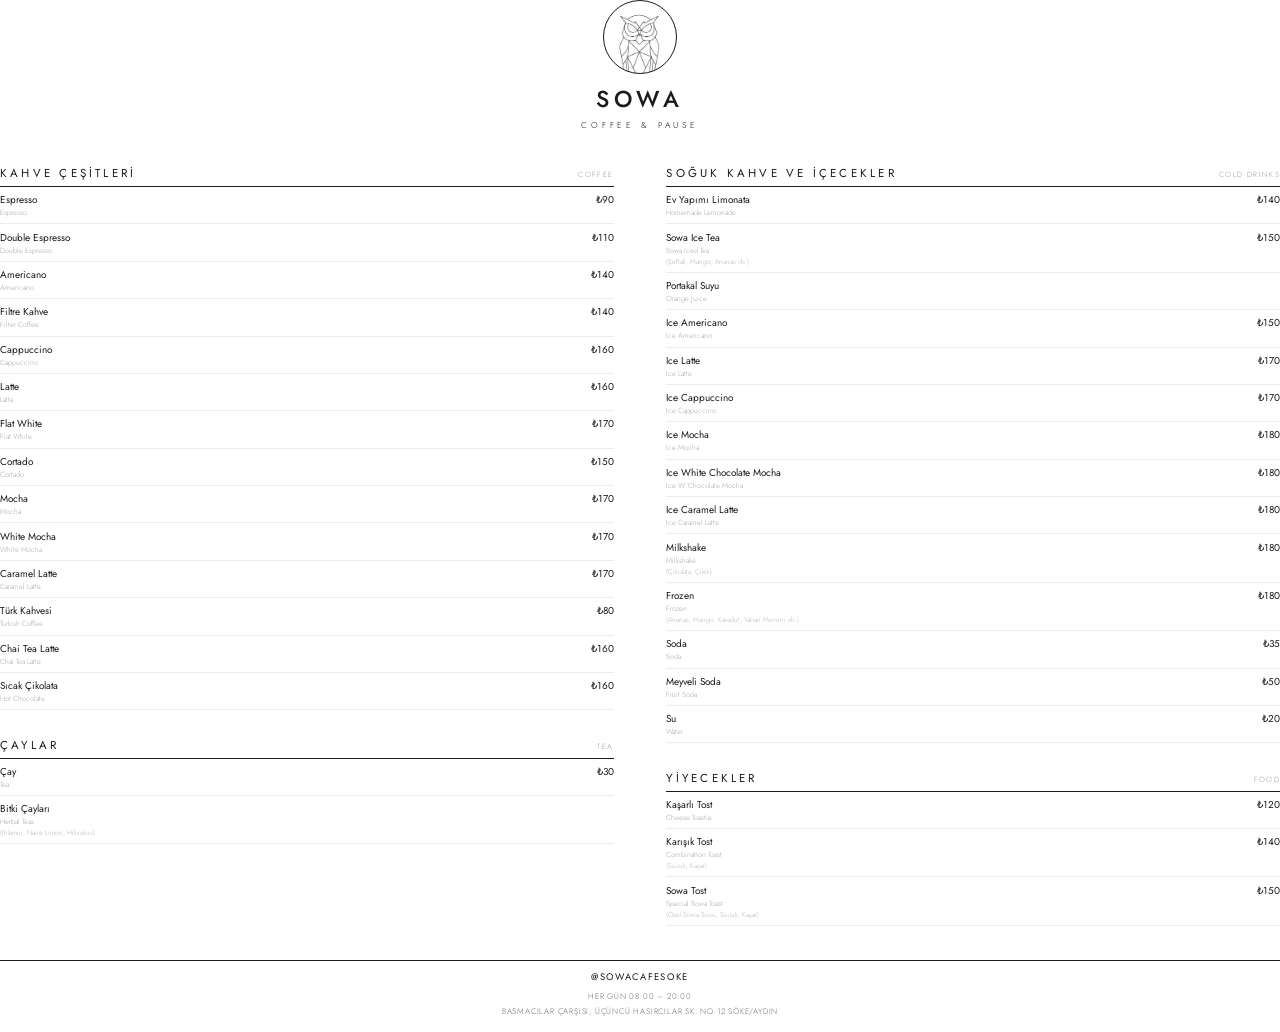
==== sowa-qr-menu/print/menu-a4-2sutun.html @ b1b1ea7d "Baskı menüsü: üç formatta PDF (A4 2 sütun, A5 çift taraflı, A4 tek sütun) Broşür basılacağı için men" ====
<!doctype html>
<html lang="tr"><head><meta charset="utf-8"><title>SOWA · Menü (A4)</title>
<link rel="preconnect" href="https://fonts.googleapis.com">
<link rel="preconnect" href="https://fonts.gstatic.com" crossorigin>
<link href="https://fonts.googleapis.com/css2?family=Jost:wght@300;400;500&display=swap" rel="stylesheet">
<style>
  *{box-sizing:border-box;margin:0;padding:0}
  html,body{background:#fff}
  body{font-family:"Jost","Helvetica Neue",Arial,sans-serif;color:#1a1a1a;
       -webkit-print-color-adjust:exact;print-color-adjust:exact}
  .page{page-break-after:always;display:flex;flex-direction:column}
  .page:last-child{page-break-after:auto}
  .head{display:flex;flex-direction:column;align-items:center;text-align:center}
  .logo{border-radius:50%;border:1.2px solid #1a1a1a;background-image:url("[data-uri]");
        background-repeat:no-repeat;background-color:#fff;background-blend-mode:multiply}
  .brand{font-weight:500;letter-spacing:.22em}
  .tag{font-weight:300;letter-spacing:.44em;text-transform:uppercase}
  .cat{break-inside:avoid-column}
  .cat-head{display:flex;align-items:baseline;justify-content:space-between;
            border-bottom:1px solid #1a1a1a;padding-bottom:5px}
  .cat-tr{font-weight:400;letter-spacing:.28em;text-transform:uppercase}
  .cat-en{font-weight:300;letter-spacing:.18em;color:#9a9a9a;text-transform:uppercase;
          white-space:nowrap;padding-left:10px}
  .item{display:flex;align-items:baseline;gap:8px;border-bottom:.6px solid #ececec;
        break-inside:avoid}
  .item .names{display:flex;flex-direction:column;gap:0}
  .item .tr{font-weight:400}
  .item .en{font-weight:300;color:#a8a8a8}
  .item .var{font-weight:300;color:#b8b8b8}
  .item .sp{flex:1}
  .item .price{font-weight:400;white-space:nowrap}
  .foot{margin-top:auto;padding-top:12px;border-top:1px solid #1a1a1a;text-align:center}
  .ig{font-weight:400;letter-spacing:.14em;text-transform:uppercase}
  .info{font-weight:300;color:#6e6e6e;letter-spacing:.1em;text-transform:uppercase}

  @page{size:A4;margin:12mm}
  .page{min-height:273mm}
  .logo{width:74px;height:74px;background-size:439px auto;background-position:-107px -108px}
  .brand{font-size:23px;margin-top:8px}
  .tag{font-size:8.5px;margin-top:3px}
  .cols{display:flex;gap:14mm;margin-top:9mm}
  .col{flex:1;min-width:0}
  .cat{margin-top:7mm}
  .col > .cat:first-child{margin-top:0}
  .cat-tr{font-size:11.5px}
  .cat-en{font-size:7.5px}
  .item{padding:5.2px 0}
  .item .tr{font-size:10px}
  .item .en{font-size:7.4px}
  .item .var{font-size:7px;margin-top:1px}
  .item .price{font-size:10px}
  .foot{margin-top:9mm;padding-top:9px}
  .ig{font-size:9.5px}
  .info{font-size:8px;line-height:1.9;margin-top:5px}
</style></head><body><div class="page"><div class="head"><div class="logo"></div><div class="brand">SOWA</div><div class="tag">Coffee &amp; Pause</div></div><div class="cols"><div class="col"><section class="cat"><div class="cat-head"><span class="cat-tr">KAHVE ÇEŞİTLERİ</span><span class="cat-en">Coffee</span></div><div class="item"><div class="names"><span class="tr">Espresso</span><span class="en">Espresso</span></div><span class="sp"></span><span class="price">₺90</span></div><div class="item"><div class="names"><span class="tr">Double Espresso</span><span class="en">Double Espresso</span></div><span class="sp"></span><span class="price">₺110</span></div><div class="item"><div class="names"><span class="tr">Americano</span><span class="en">Americano</span></div><span class="sp"></span><span class="price">₺140</span></div><div class="item"><div class="names"><span class="tr">Filtre Kahve</span><span class="en">Filter Coffee</span></div><span class="sp"></span><span class="price">₺140</span></div><div class="item"><div class="names"><span class="tr">Cappuccino</span><span class="en">Cappuccino</span></div><span class="sp"></span><span class="price">₺160</span></div><div class="item"><div class="names"><span class="tr">Latte</span><span class="en">Latte</span></div><span class="sp"></span><span class="price">₺160</span></div><div class="item"><div class="names"><span class="tr">Flat White</span><span class="en">Flat White</span></div><span class="sp"></span><span class="price">₺170</span></div><div class="item"><div class="names"><span class="tr">Cortado</span><span class="en">Cortado</span></div><span class="sp"></span><span class="price">₺150</span></div><div class="item"><div class="names"><span class="tr">Mocha</span><span class="en">Mocha</span></div><span class="sp"></span><span class="price">₺170</span></div><div class="item"><div class="names"><span class="tr">White Mocha</span><span class="en">White Mocha</span></div><span class="sp"></span><span class="price">₺170</span></div><div class="item"><div class="names"><span class="tr">Caramel Latte</span><span class="en">Caramel Latte</span></div><span class="sp"></span><span class="price">₺170</span></div><div class="item"><div class="names"><span class="tr">Türk Kahvesi</span><span class="en">Turkish Coffee</span></div><span class="sp"></span><span class="price">₺80</span></div><div class="item"><div class="names"><span class="tr">Chai Tea Latte</span><span class="en">Chai Tea Latte</span></div><span class="sp"></span><span class="price">₺160</span></div><div class="item"><div class="names"><span class="tr">Sıcak Çikolata</span><span class="en">Hot Chocolate</span></div><span class="sp"></span><span class="price">₺160</span></div></section><section class="cat"><div class="cat-head"><span class="cat-tr">ÇAYLAR</span><span class="cat-en">Tea</span></div><div class="item"><div class="names"><span class="tr">Çay</span><span class="en">Tea</span></div><span class="sp"></span><span class="price">₺30</span></div><div class="item"><div class="names"><span class="tr">Bitki Çayları</span><span class="en">Herbal Teas</span><span class="var">(Ihlamur, Nane Limon, Hibiskus)</span></div><span class="sp"></span><span class="price"></span></div></section></div><div class="col"><section class="cat"><div class="cat-head"><span class="cat-tr">SOĞUK KAHVE VE İÇECEKLER</span><span class="cat-en">Cold Drinks</span></div><div class="item"><div class="names"><span class="tr">Ev Yapımı Limonata</span><span class="en">Homemade Lemonade</span></div><span class="sp"></span><span class="price">₺140</span></div><div class="item"><div class="names"><span class="tr">Sowa Ice Tea</span><span class="en">Sowa Iced Tea</span><span class="var">(Şeftali, Mango, Ananas vb.)</span></div><span class="sp"></span><span class="price">₺150</span></div><div class="item"><div class="names"><span class="tr">Portakal Suyu</span><span class="en">Orange Juice</span></div><span class="sp"></span><span class="price"></span></div><div class="item"><div class="names"><span class="tr">Ice Americano</span><span class="en">Ice Americano</span></div><span class="sp"></span><span class="price">₺150</span></div><div class="item"><div class="names"><span class="tr">Ice Latte</span><span class="en">Ice Latte</span></div><span class="sp"></span><span class="price">₺170</span></div><div class="item"><div class="names"><span class="tr">Ice Cappuccino</span><span class="en">Ice Cappuccino</span></div><span class="sp"></span><span class="price">₺170</span></div><div class="item"><div class="names"><span class="tr">Ice Mocha</span><span class="en">Ice Mocha</span></div><span class="sp"></span><span class="price">₺180</span></div><div class="item"><div class="names"><span class="tr">Ice White Chocolate Mocha</span><span class="en">Ice W. Chocolate Mocha</span></div><span class="sp"></span><span class="price">₺180</span></div><div class="item"><div class="names"><span class="tr">Ice Caramel Latte</span><span class="en">Ice Caramel Latte</span></div><span class="sp"></span><span class="price">₺180</span></div><div class="item"><div class="names"><span class="tr">Milkshake</span><span class="en">Milkshake</span><span class="var">(Çikolata, Çilek)</span></div><span class="sp"></span><span class="price">₺180</span></div><div class="item"><div class="names"><span class="tr">Frozen</span><span class="en">Frozen</span><span class="var">(Ananas, Mango, Karadut, Yaban Mersini vb.)</span></div><span class="sp"></span><span class="price">₺180</span></div><div class="item"><div class="names"><span class="tr">Soda</span><span class="en">Soda</span></div><span class="sp"></span><span class="price">₺35</span></div><div class="item"><div class="names"><span class="tr">Meyveli Soda</span><span class="en">Fruit Soda</span></div><span class="sp"></span><span class="price">₺50</span></div><div class="item"><div class="names"><span class="tr">Su</span><span class="en">Water</span></div><span class="sp"></span><span class="price">₺20</span></div></section><section class="cat"><div class="cat-head"><span class="cat-tr">YİYECEKLER</span><span class="cat-en">Food</span></div><div class="item"><div class="names"><span class="tr">Kaşarlı Tost</span><span class="en">Cheese Toastie</span></div><span class="sp"></span><span class="price">₺120</span></div><div class="item"><div class="names"><span class="tr">Karışık Tost</span><span class="en">Combination Toast</span><span class="var">(Sucuk, Kaşar)</span></div><span class="sp"></span><span class="price">₺140</span></div><div class="item"><div class="names"><span class="tr">Sowa Tost</span><span class="en">Special Sowa Toast</span><span class="var">(Özel Sowa Sosu, Sucuk, Kaşar)</span></div><span class="sp"></span><span class="price">₺150</span></div></section></div></div><footer class="foot"><div class="ig">@sowacafesoke</div><div class="info">Her gün 08:00 – 20:00<br>Basmacılar Çarşısı, Üçüncü Hasırcılar Sk. No:12 Söke/Aydın</div></footer></div></body></html>
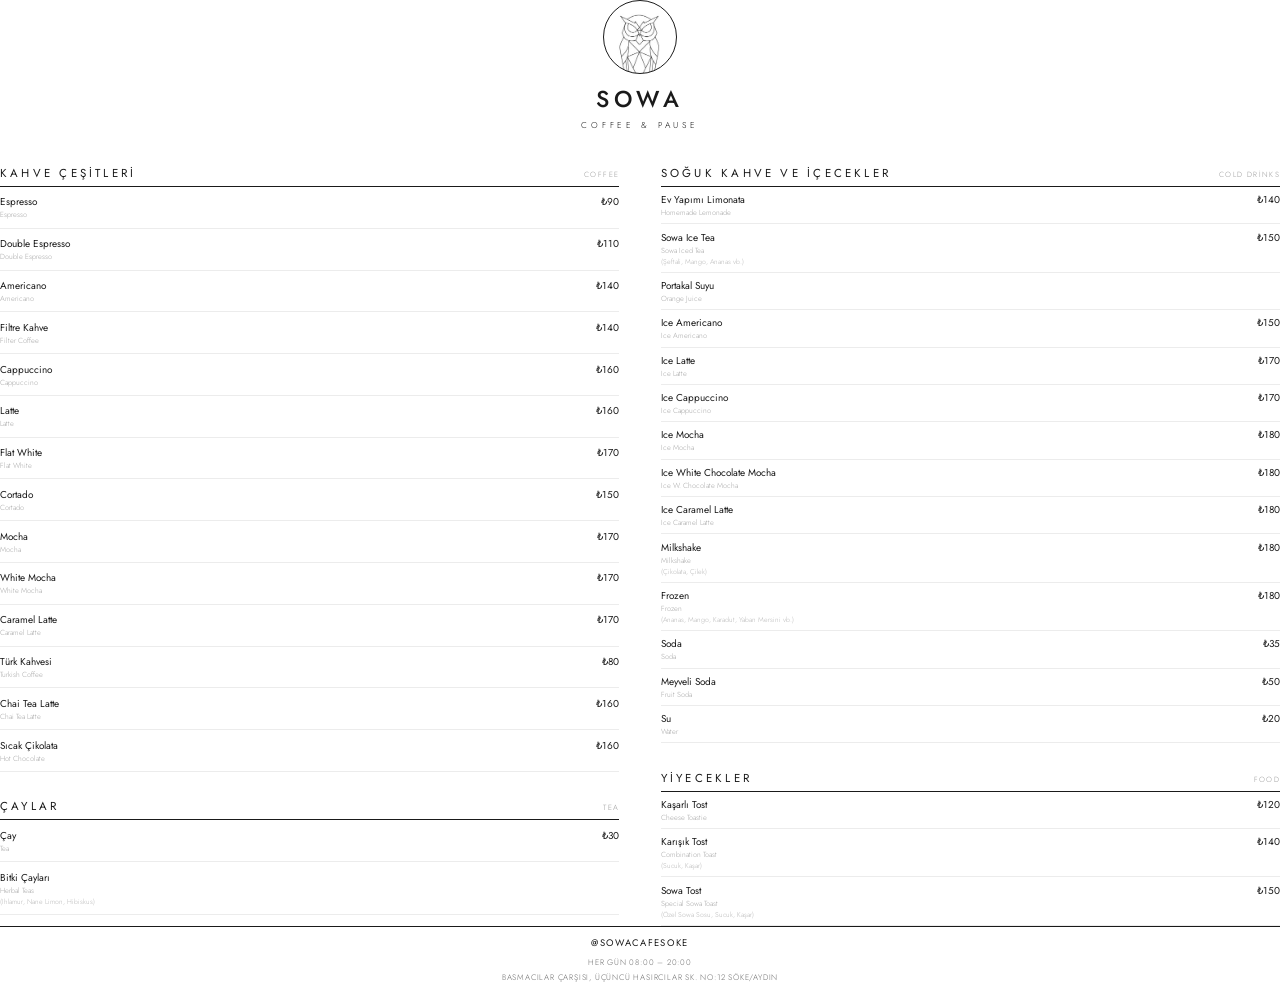
==== commit bd743a15: "Baskı menüsü: sütun dengesi ve sayfa marjları düzeltildi - A4 iki sütun: sol sütun sağdakinden kısa " ====
--- a/sowa-qr-menu/print/menu-a4-2sutun.html
+++ b/sowa-qr-menu/print/menu-a4-2sutun.html
@@ -33,23 +33,24 @@
   .ig{font-weight:400;letter-spacing:.14em;text-transform:uppercase}
   .info{font-weight:300;color:#6e6e6e;letter-spacing:.1em;text-transform:uppercase}
 
-  @page{size:A4;margin:12mm}
-  .page{min-height:273mm}
+  @page{size:A4;margin:15mm}
+  .page{min-height:255mm}
   .logo{width:74px;height:74px;background-size:439px auto;background-position:-107px -108px}
   .brand{font-size:23px;margin-top:8px}
   .tag{font-size:8.5px;margin-top:3px}
-  .cols{display:flex;gap:14mm;margin-top:9mm}
+  .cols{display:flex;gap:11mm;margin-top:9mm}
   .col{flex:1;min-width:0}
   .cat{margin-top:7mm}
   .col > .cat:first-child{margin-top:0}
   .cat-tr{font-size:11.5px}
   .cat-en{font-size:7.5px}
   .item{padding:5.2px 0}
+  .col-sol .item{padding:7.4px 0}
   .item .tr{font-size:10px}
   .item .en{font-size:7.4px}
   .item .var{font-size:7px;margin-top:1px}
   .item .price{font-size:10px}
-  .foot{margin-top:9mm;padding-top:9px}
+  .foot{margin-top:auto;padding-top:9px}
   .ig{font-size:9.5px}
   .info{font-size:8px;line-height:1.9;margin-top:5px}
-</style></head><body><div class="page"><div class="head"><div class="logo"></div><div class="brand">SOWA</div><div class="tag">Coffee &amp; Pause</div></div><div class="cols"><div class="col"><section class="cat"><div class="cat-head"><span class="cat-tr">KAHVE ÇEŞİTLERİ</span><span class="cat-en">Coffee</span></div><div class="item"><div class="names"><span class="tr">Espresso</span><span class="en">Espresso</span></div><span class="sp"></span><span class="price">₺90</span></div><div class="item"><div class="names"><span class="tr">Double Espresso</span><span class="en">Double Espresso</span></div><span class="sp"></span><span class="price">₺110</span></div><div class="item"><div class="names"><span class="tr">Americano</span><span class="en">Americano</span></div><span class="sp"></span><span class="price">₺140</span></div><div class="item"><div class="names"><span class="tr">Filtre Kahve</span><span class="en">Filter Coffee</span></div><span class="sp"></span><span class="price">₺140</span></div><div class="item"><div class="names"><span class="tr">Cappuccino</span><span class="en">Cappuccino</span></div><span class="sp"></span><span class="price">₺160</span></div><div class="item"><div class="names"><span class="tr">Latte</span><span class="en">Latte</span></div><span class="sp"></span><span class="price">₺160</span></div><div class="item"><div class="names"><span class="tr">Flat White</span><span class="en">Flat White</span></div><span class="sp"></span><span class="price">₺170</span></div><div class="item"><div class="names"><span class="tr">Cortado</span><span class="en">Cortado</span></div><span class="sp"></span><span class="price">₺150</span></div><div class="item"><div class="names"><span class="tr">Mocha</span><span class="en">Mocha</span></div><span class="sp"></span><span class="price">₺170</span></div><div class="item"><div class="names"><span class="tr">White Mocha</span><span class="en">White Mocha</span></div><span class="sp"></span><span class="price">₺170</span></div><div class="item"><div class="names"><span class="tr">Caramel Latte</span><span class="en">Caramel Latte</span></div><span class="sp"></span><span class="price">₺170</span></div><div class="item"><div class="names"><span class="tr">Türk Kahvesi</span><span class="en">Turkish Coffee</span></div><span class="sp"></span><span class="price">₺80</span></div><div class="item"><div class="names"><span class="tr">Chai Tea Latte</span><span class="en">Chai Tea Latte</span></div><span class="sp"></span><span class="price">₺160</span></div><div class="item"><div class="names"><span class="tr">Sıcak Çikolata</span><span class="en">Hot Chocolate</span></div><span class="sp"></span><span class="price">₺160</span></div></section><section class="cat"><div class="cat-head"><span class="cat-tr">ÇAYLAR</span><span class="cat-en">Tea</span></div><div class="item"><div class="names"><span class="tr">Çay</span><span class="en">Tea</span></div><span class="sp"></span><span class="price">₺30</span></div><div class="item"><div class="names"><span class="tr">Bitki Çayları</span><span class="en">Herbal Teas</span><span class="var">(Ihlamur, Nane Limon, Hibiskus)</span></div><span class="sp"></span><span class="price"></span></div></section></div><div class="col"><section class="cat"><div class="cat-head"><span class="cat-tr">SOĞUK KAHVE VE İÇECEKLER</span><span class="cat-en">Cold Drinks</span></div><div class="item"><div class="names"><span class="tr">Ev Yapımı Limonata</span><span class="en">Homemade Lemonade</span></div><span class="sp"></span><span class="price">₺140</span></div><div class="item"><div class="names"><span class="tr">Sowa Ice Tea</span><span class="en">Sowa Iced Tea</span><span class="var">(Şeftali, Mango, Ananas vb.)</span></div><span class="sp"></span><span class="price">₺150</span></div><div class="item"><div class="names"><span class="tr">Portakal Suyu</span><span class="en">Orange Juice</span></div><span class="sp"></span><span class="price"></span></div><div class="item"><div class="names"><span class="tr">Ice Americano</span><span class="en">Ice Americano</span></div><span class="sp"></span><span class="price">₺150</span></div><div class="item"><div class="names"><span class="tr">Ice Latte</span><span class="en">Ice Latte</span></div><span class="sp"></span><span class="price">₺170</span></div><div class="item"><div class="names"><span class="tr">Ice Cappuccino</span><span class="en">Ice Cappuccino</span></div><span class="sp"></span><span class="price">₺170</span></div><div class="item"><div class="names"><span class="tr">Ice Mocha</span><span class="en">Ice Mocha</span></div><span class="sp"></span><span class="price">₺180</span></div><div class="item"><div class="names"><span class="tr">Ice White Chocolate Mocha</span><span class="en">Ice W. Chocolate Mocha</span></div><span class="sp"></span><span class="price">₺180</span></div><div class="item"><div class="names"><span class="tr">Ice Caramel Latte</span><span class="en">Ice Caramel Latte</span></div><span class="sp"></span><span class="price">₺180</span></div><div class="item"><div class="names"><span class="tr">Milkshake</span><span class="en">Milkshake</span><span class="var">(Çikolata, Çilek)</span></div><span class="sp"></span><span class="price">₺180</span></div><div class="item"><div class="names"><span class="tr">Frozen</span><span class="en">Frozen</span><span class="var">(Ananas, Mango, Karadut, Yaban Mersini vb.)</span></div><span class="sp"></span><span class="price">₺180</span></div><div class="item"><div class="names"><span class="tr">Soda</span><span class="en">Soda</span></div><span class="sp"></span><span class="price">₺35</span></div><div class="item"><div class="names"><span class="tr">Meyveli Soda</span><span class="en">Fruit Soda</span></div><span class="sp"></span><span class="price">₺50</span></div><div class="item"><div class="names"><span class="tr">Su</span><span class="en">Water</span></div><span class="sp"></span><span class="price">₺20</span></div></section><section class="cat"><div class="cat-head"><span class="cat-tr">YİYECEKLER</span><span class="cat-en">Food</span></div><div class="item"><div class="names"><span class="tr">Kaşarlı Tost</span><span class="en">Cheese Toastie</span></div><span class="sp"></span><span class="price">₺120</span></div><div class="item"><div class="names"><span class="tr">Karışık Tost</span><span class="en">Combination Toast</span><span class="var">(Sucuk, Kaşar)</span></div><span class="sp"></span><span class="price">₺140</span></div><div class="item"><div class="names"><span class="tr">Sowa Tost</span><span class="en">Special Sowa Toast</span><span class="var">(Özel Sowa Sosu, Sucuk, Kaşar)</span></div><span class="sp"></span><span class="price">₺150</span></div></section></div></div><footer class="foot"><div class="ig">@sowacafesoke</div><div class="info">Her gün 08:00 – 20:00<br>Basmacılar Çarşısı, Üçüncü Hasırcılar Sk. No:12 Söke/Aydın</div></footer></div></body></html>+</style></head><body><div class="page"><div class="head"><div class="logo"></div><div class="brand">SOWA</div><div class="tag">Coffee &amp; Pause</div></div><div class="cols"><div class="col col-sol"><section class="cat"><div class="cat-head"><span class="cat-tr">KAHVE ÇEŞİTLERİ</span><span class="cat-en">Coffee</span></div><div class="item"><div class="names"><span class="tr">Espresso</span><span class="en">Espresso</span></div><span class="sp"></span><span class="price">₺90</span></div><div class="item"><div class="names"><span class="tr">Double Espresso</span><span class="en">Double Espresso</span></div><span class="sp"></span><span class="price">₺110</span></div><div class="item"><div class="names"><span class="tr">Americano</span><span class="en">Americano</span></div><span class="sp"></span><span class="price">₺140</span></div><div class="item"><div class="names"><span class="tr">Filtre Kahve</span><span class="en">Filter Coffee</span></div><span class="sp"></span><span class="price">₺140</span></div><div class="item"><div class="names"><span class="tr">Cappuccino</span><span class="en">Cappuccino</span></div><span class="sp"></span><span class="price">₺160</span></div><div class="item"><div class="names"><span class="tr">Latte</span><span class="en">Latte</span></div><span class="sp"></span><span class="price">₺160</span></div><div class="item"><div class="names"><span class="tr">Flat White</span><span class="en">Flat White</span></div><span class="sp"></span><span class="price">₺170</span></div><div class="item"><div class="names"><span class="tr">Cortado</span><span class="en">Cortado</span></div><span class="sp"></span><span class="price">₺150</span></div><div class="item"><div class="names"><span class="tr">Mocha</span><span class="en">Mocha</span></div><span class="sp"></span><span class="price">₺170</span></div><div class="item"><div class="names"><span class="tr">White Mocha</span><span class="en">White Mocha</span></div><span class="sp"></span><span class="price">₺170</span></div><div class="item"><div class="names"><span class="tr">Caramel Latte</span><span class="en">Caramel Latte</span></div><span class="sp"></span><span class="price">₺170</span></div><div class="item"><div class="names"><span class="tr">Türk Kahvesi</span><span class="en">Turkish Coffee</span></div><span class="sp"></span><span class="price">₺80</span></div><div class="item"><div class="names"><span class="tr">Chai Tea Latte</span><span class="en">Chai Tea Latte</span></div><span class="sp"></span><span class="price">₺160</span></div><div class="item"><div class="names"><span class="tr">Sıcak Çikolata</span><span class="en">Hot Chocolate</span></div><span class="sp"></span><span class="price">₺160</span></div></section><section class="cat"><div class="cat-head"><span class="cat-tr">ÇAYLAR</span><span class="cat-en">Tea</span></div><div class="item"><div class="names"><span class="tr">Çay</span><span class="en">Tea</span></div><span class="sp"></span><span class="price">₺30</span></div><div class="item"><div class="names"><span class="tr">Bitki Çayları</span><span class="en">Herbal Teas</span><span class="var">(Ihlamur, Nane Limon, Hibiskus)</span></div><span class="sp"></span><span class="price"></span></div></section></div><div class="col"><section class="cat"><div class="cat-head"><span class="cat-tr">SOĞUK KAHVE VE İÇECEKLER</span><span class="cat-en">Cold Drinks</span></div><div class="item"><div class="names"><span class="tr">Ev Yapımı Limonata</span><span class="en">Homemade Lemonade</span></div><span class="sp"></span><span class="price">₺140</span></div><div class="item"><div class="names"><span class="tr">Sowa Ice Tea</span><span class="en">Sowa Iced Tea</span><span class="var">(Şeftali, Mango, Ananas vb.)</span></div><span class="sp"></span><span class="price">₺150</span></div><div class="item"><div class="names"><span class="tr">Portakal Suyu</span><span class="en">Orange Juice</span></div><span class="sp"></span><span class="price"></span></div><div class="item"><div class="names"><span class="tr">Ice Americano</span><span class="en">Ice Americano</span></div><span class="sp"></span><span class="price">₺150</span></div><div class="item"><div class="names"><span class="tr">Ice Latte</span><span class="en">Ice Latte</span></div><span class="sp"></span><span class="price">₺170</span></div><div class="item"><div class="names"><span class="tr">Ice Cappuccino</span><span class="en">Ice Cappuccino</span></div><span class="sp"></span><span class="price">₺170</span></div><div class="item"><div class="names"><span class="tr">Ice Mocha</span><span class="en">Ice Mocha</span></div><span class="sp"></span><span class="price">₺180</span></div><div class="item"><div class="names"><span class="tr">Ice White Chocolate Mocha</span><span class="en">Ice W. Chocolate Mocha</span></div><span class="sp"></span><span class="price">₺180</span></div><div class="item"><div class="names"><span class="tr">Ice Caramel Latte</span><span class="en">Ice Caramel Latte</span></div><span class="sp"></span><span class="price">₺180</span></div><div class="item"><div class="names"><span class="tr">Milkshake</span><span class="en">Milkshake</span><span class="var">(Çikolata, Çilek)</span></div><span class="sp"></span><span class="price">₺180</span></div><div class="item"><div class="names"><span class="tr">Frozen</span><span class="en">Frozen</span><span class="var">(Ananas, Mango, Karadut, Yaban Mersini vb.)</span></div><span class="sp"></span><span class="price">₺180</span></div><div class="item"><div class="names"><span class="tr">Soda</span><span class="en">Soda</span></div><span class="sp"></span><span class="price">₺35</span></div><div class="item"><div class="names"><span class="tr">Meyveli Soda</span><span class="en">Fruit Soda</span></div><span class="sp"></span><span class="price">₺50</span></div><div class="item"><div class="names"><span class="tr">Su</span><span class="en">Water</span></div><span class="sp"></span><span class="price">₺20</span></div></section><section class="cat"><div class="cat-head"><span class="cat-tr">YİYECEKLER</span><span class="cat-en">Food</span></div><div class="item"><div class="names"><span class="tr">Kaşarlı Tost</span><span class="en">Cheese Toastie</span></div><span class="sp"></span><span class="price">₺120</span></div><div class="item"><div class="names"><span class="tr">Karışık Tost</span><span class="en">Combination Toast</span><span class="var">(Sucuk, Kaşar)</span></div><span class="sp"></span><span class="price">₺140</span></div><div class="item"><div class="names"><span class="tr">Sowa Tost</span><span class="en">Special Sowa Toast</span><span class="var">(Özel Sowa Sosu, Sucuk, Kaşar)</span></div><span class="sp"></span><span class="price">₺150</span></div></section></div></div><footer class="foot"><div class="ig">@sowacafesoke</div><div class="info">Her gün 08:00 – 20:00<br>Basmacılar Çarşısı, Üçüncü Hasırcılar Sk. No:12 Söke/Aydın</div></footer></div></body></html>
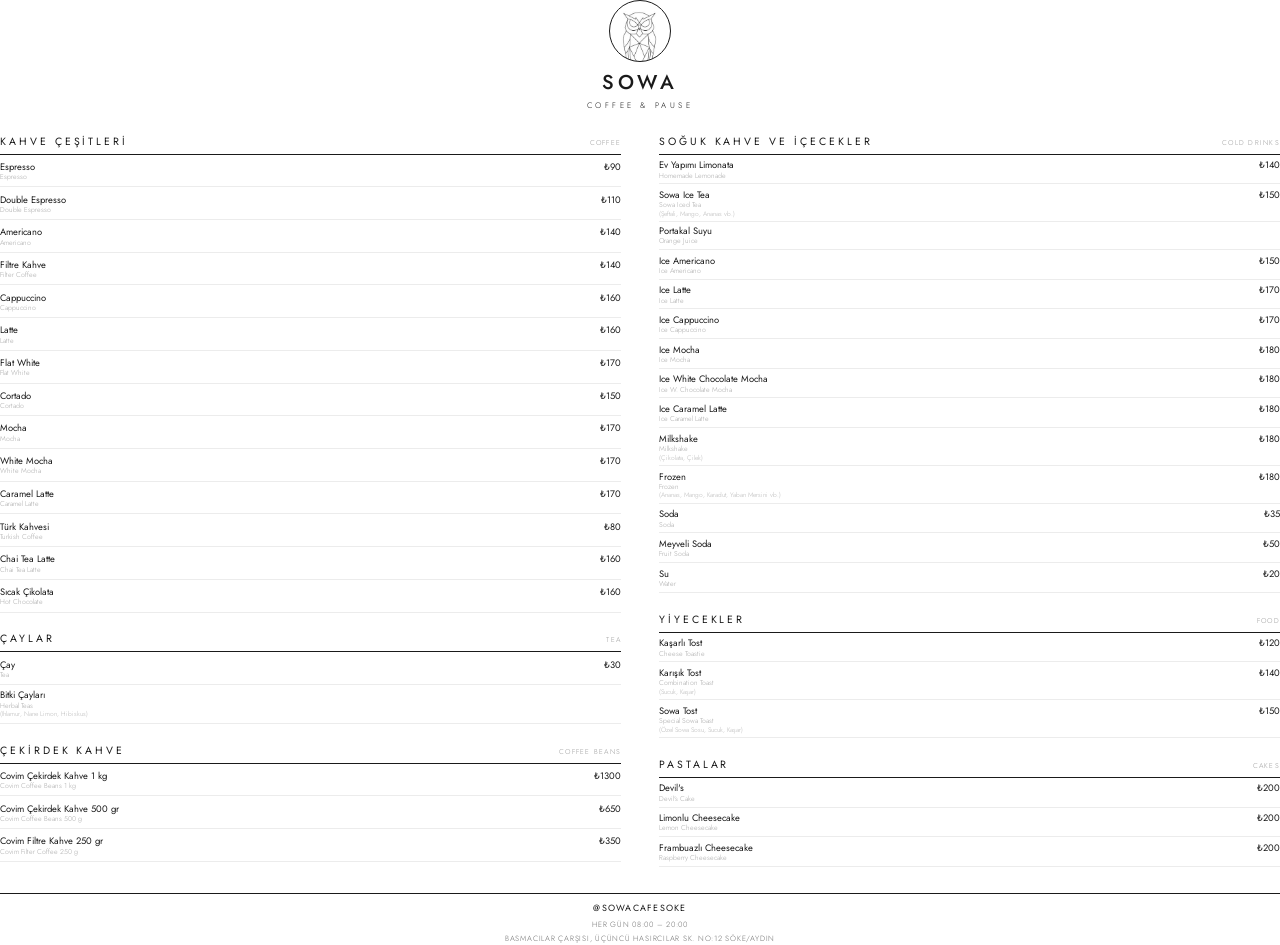
==== commit 241243fb: "Menüye Pastalar ve Çekirdek Kahve eklendi; İngilizce başlık büyük harf hatası düzeltildi Eksik kalan" ====
--- a/sowa-qr-menu/print/menu-a4-2sutun.html
+++ b/sowa-qr-menu/print/menu-a4-2sutun.html
@@ -34,23 +34,23 @@
   .info{font-weight:300;color:#6e6e6e;letter-spacing:.1em;text-transform:uppercase}
 
   @page{size:A4;margin:15mm}
-  .page{min-height:255mm}
-  .logo{width:74px;height:74px;background-size:439px auto;background-position:-107px -108px}
-  .brand{font-size:23px;margin-top:8px}
-  .tag{font-size:8.5px;margin-top:3px}
-  .cols{display:flex;gap:11mm;margin-top:9mm}
+  .page{min-height:250mm}
+  .logo{width:62px;height:62px;background-size:368px auto;background-position:-90px -91px}
+  .brand{font-size:20px;margin-top:6px}
+  .tag{font-size:8px;margin-top:2px}
+  .cols{display:flex;gap:10mm;margin-top:6mm}
   .col{flex:1;min-width:0}
-  .cat{margin-top:7mm}
+  .cat{margin-top:5mm}
   .col > .cat:first-child{margin-top:0}
-  .cat-tr{font-size:11.5px}
-  .cat-en{font-size:7.5px}
-  .item{padding:5.2px 0}
-  .col-sol .item{padding:7.4px 0}
-  .item .tr{font-size:10px}
-  .item .en{font-size:7.4px}
-  .item .var{font-size:7px;margin-top:1px}
-  .item .price{font-size:10px}
-  .foot{margin-top:auto;padding-top:9px}
-  .ig{font-size:9.5px}
-  .info{font-size:8px;line-height:1.9;margin-top:5px}
-</style></head><body><div class="page"><div class="head"><div class="logo"></div><div class="brand">SOWA</div><div class="tag">Coffee &amp; Pause</div></div><div class="cols"><div class="col col-sol"><section class="cat"><div class="cat-head"><span class="cat-tr">KAHVE ÇEŞİTLERİ</span><span class="cat-en">Coffee</span></div><div class="item"><div class="names"><span class="tr">Espresso</span><span class="en">Espresso</span></div><span class="sp"></span><span class="price">₺90</span></div><div class="item"><div class="names"><span class="tr">Double Espresso</span><span class="en">Double Espresso</span></div><span class="sp"></span><span class="price">₺110</span></div><div class="item"><div class="names"><span class="tr">Americano</span><span class="en">Americano</span></div><span class="sp"></span><span class="price">₺140</span></div><div class="item"><div class="names"><span class="tr">Filtre Kahve</span><span class="en">Filter Coffee</span></div><span class="sp"></span><span class="price">₺140</span></div><div class="item"><div class="names"><span class="tr">Cappuccino</span><span class="en">Cappuccino</span></div><span class="sp"></span><span class="price">₺160</span></div><div class="item"><div class="names"><span class="tr">Latte</span><span class="en">Latte</span></div><span class="sp"></span><span class="price">₺160</span></div><div class="item"><div class="names"><span class="tr">Flat White</span><span class="en">Flat White</span></div><span class="sp"></span><span class="price">₺170</span></div><div class="item"><div class="names"><span class="tr">Cortado</span><span class="en">Cortado</span></div><span class="sp"></span><span class="price">₺150</span></div><div class="item"><div class="names"><span class="tr">Mocha</span><span class="en">Mocha</span></div><span class="sp"></span><span class="price">₺170</span></div><div class="item"><div class="names"><span class="tr">White Mocha</span><span class="en">White Mocha</span></div><span class="sp"></span><span class="price">₺170</span></div><div class="item"><div class="names"><span class="tr">Caramel Latte</span><span class="en">Caramel Latte</span></div><span class="sp"></span><span class="price">₺170</span></div><div class="item"><div class="names"><span class="tr">Türk Kahvesi</span><span class="en">Turkish Coffee</span></div><span class="sp"></span><span class="price">₺80</span></div><div class="item"><div class="names"><span class="tr">Chai Tea Latte</span><span class="en">Chai Tea Latte</span></div><span class="sp"></span><span class="price">₺160</span></div><div class="item"><div class="names"><span class="tr">Sıcak Çikolata</span><span class="en">Hot Chocolate</span></div><span class="sp"></span><span class="price">₺160</span></div></section><section class="cat"><div class="cat-head"><span class="cat-tr">ÇAYLAR</span><span class="cat-en">Tea</span></div><div class="item"><div class="names"><span class="tr">Çay</span><span class="en">Tea</span></div><span class="sp"></span><span class="price">₺30</span></div><div class="item"><div class="names"><span class="tr">Bitki Çayları</span><span class="en">Herbal Teas</span><span class="var">(Ihlamur, Nane Limon, Hibiskus)</span></div><span class="sp"></span><span class="price"></span></div></section></div><div class="col"><section class="cat"><div class="cat-head"><span class="cat-tr">SOĞUK KAHVE VE İÇECEKLER</span><span class="cat-en">Cold Drinks</span></div><div class="item"><div class="names"><span class="tr">Ev Yapımı Limonata</span><span class="en">Homemade Lemonade</span></div><span class="sp"></span><span class="price">₺140</span></div><div class="item"><div class="names"><span class="tr">Sowa Ice Tea</span><span class="en">Sowa Iced Tea</span><span class="var">(Şeftali, Mango, Ananas vb.)</span></div><span class="sp"></span><span class="price">₺150</span></div><div class="item"><div class="names"><span class="tr">Portakal Suyu</span><span class="en">Orange Juice</span></div><span class="sp"></span><span class="price"></span></div><div class="item"><div class="names"><span class="tr">Ice Americano</span><span class="en">Ice Americano</span></div><span class="sp"></span><span class="price">₺150</span></div><div class="item"><div class="names"><span class="tr">Ice Latte</span><span class="en">Ice Latte</span></div><span class="sp"></span><span class="price">₺170</span></div><div class="item"><div class="names"><span class="tr">Ice Cappuccino</span><span class="en">Ice Cappuccino</span></div><span class="sp"></span><span class="price">₺170</span></div><div class="item"><div class="names"><span class="tr">Ice Mocha</span><span class="en">Ice Mocha</span></div><span class="sp"></span><span class="price">₺180</span></div><div class="item"><div class="names"><span class="tr">Ice White Chocolate Mocha</span><span class="en">Ice W. Chocolate Mocha</span></div><span class="sp"></span><span class="price">₺180</span></div><div class="item"><div class="names"><span class="tr">Ice Caramel Latte</span><span class="en">Ice Caramel Latte</span></div><span class="sp"></span><span class="price">₺180</span></div><div class="item"><div class="names"><span class="tr">Milkshake</span><span class="en">Milkshake</span><span class="var">(Çikolata, Çilek)</span></div><span class="sp"></span><span class="price">₺180</span></div><div class="item"><div class="names"><span class="tr">Frozen</span><span class="en">Frozen</span><span class="var">(Ananas, Mango, Karadut, Yaban Mersini vb.)</span></div><span class="sp"></span><span class="price">₺180</span></div><div class="item"><div class="names"><span class="tr">Soda</span><span class="en">Soda</span></div><span class="sp"></span><span class="price">₺35</span></div><div class="item"><div class="names"><span class="tr">Meyveli Soda</span><span class="en">Fruit Soda</span></div><span class="sp"></span><span class="price">₺50</span></div><div class="item"><div class="names"><span class="tr">Su</span><span class="en">Water</span></div><span class="sp"></span><span class="price">₺20</span></div></section><section class="cat"><div class="cat-head"><span class="cat-tr">YİYECEKLER</span><span class="cat-en">Food</span></div><div class="item"><div class="names"><span class="tr">Kaşarlı Tost</span><span class="en">Cheese Toastie</span></div><span class="sp"></span><span class="price">₺120</span></div><div class="item"><div class="names"><span class="tr">Karışık Tost</span><span class="en">Combination Toast</span><span class="var">(Sucuk, Kaşar)</span></div><span class="sp"></span><span class="price">₺140</span></div><div class="item"><div class="names"><span class="tr">Sowa Tost</span><span class="en">Special Sowa Toast</span><span class="var">(Özel Sowa Sosu, Sucuk, Kaşar)</span></div><span class="sp"></span><span class="price">₺150</span></div></section></div></div><footer class="foot"><div class="ig">@sowacafesoke</div><div class="info">Her gün 08:00 – 20:00<br>Basmacılar Çarşısı, Üçüncü Hasırcılar Sk. No:12 Söke/Aydın</div></footer></div></body></html>+  .cat-tr{font-size:10.5px}
+  .cat-en{font-size:7px}
+  .item{padding:3.7px 0}
+  .col-sol .item{padding:5.2px 0}
+  .item .tr{font-size:9.4px;line-height:1.2}
+  .item .en{font-size:7px;line-height:1.15}
+  .item .var{font-size:6.6px;line-height:1.15;margin-top:.5px}
+  .item .price{font-size:9.4px}
+  .foot{margin-top:auto;padding-top:7px}
+  .ig{font-size:9px}
+  .info{font-size:7.6px;line-height:1.75;margin-top:4px}
+</style></head><body><div class="page"><div class="head"><div class="logo"></div><div class="brand">SOWA</div><div class="tag">Coffee &amp; Pause</div></div><div class="cols"><div class="col col-sol"><section class="cat"><div class="cat-head"><span class="cat-tr">KAHVE ÇEŞİTLERİ</span><span class="cat-en" lang="en">Coffee</span></div><div class="item"><div class="names"><span class="tr">Espresso</span><span class="en">Espresso</span></div><span class="sp"></span><span class="price">₺90</span></div><div class="item"><div class="names"><span class="tr">Double Espresso</span><span class="en">Double Espresso</span></div><span class="sp"></span><span class="price">₺110</span></div><div class="item"><div class="names"><span class="tr">Americano</span><span class="en">Americano</span></div><span class="sp"></span><span class="price">₺140</span></div><div class="item"><div class="names"><span class="tr">Filtre Kahve</span><span class="en">Filter Coffee</span></div><span class="sp"></span><span class="price">₺140</span></div><div class="item"><div class="names"><span class="tr">Cappuccino</span><span class="en">Cappuccino</span></div><span class="sp"></span><span class="price">₺160</span></div><div class="item"><div class="names"><span class="tr">Latte</span><span class="en">Latte</span></div><span class="sp"></span><span class="price">₺160</span></div><div class="item"><div class="names"><span class="tr">Flat White</span><span class="en">Flat White</span></div><span class="sp"></span><span class="price">₺170</span></div><div class="item"><div class="names"><span class="tr">Cortado</span><span class="en">Cortado</span></div><span class="sp"></span><span class="price">₺150</span></div><div class="item"><div class="names"><span class="tr">Mocha</span><span class="en">Mocha</span></div><span class="sp"></span><span class="price">₺170</span></div><div class="item"><div class="names"><span class="tr">White Mocha</span><span class="en">White Mocha</span></div><span class="sp"></span><span class="price">₺170</span></div><div class="item"><div class="names"><span class="tr">Caramel Latte</span><span class="en">Caramel Latte</span></div><span class="sp"></span><span class="price">₺170</span></div><div class="item"><div class="names"><span class="tr">Türk Kahvesi</span><span class="en">Turkish Coffee</span></div><span class="sp"></span><span class="price">₺80</span></div><div class="item"><div class="names"><span class="tr">Chai Tea Latte</span><span class="en">Chai Tea Latte</span></div><span class="sp"></span><span class="price">₺160</span></div><div class="item"><div class="names"><span class="tr">Sıcak Çikolata</span><span class="en">Hot Chocolate</span></div><span class="sp"></span><span class="price">₺160</span></div></section><section class="cat"><div class="cat-head"><span class="cat-tr">ÇAYLAR</span><span class="cat-en" lang="en">Tea</span></div><div class="item"><div class="names"><span class="tr">Çay</span><span class="en">Tea</span></div><span class="sp"></span><span class="price">₺30</span></div><div class="item"><div class="names"><span class="tr">Bitki Çayları</span><span class="en">Herbal Teas</span><span class="var">(Ihlamur, Nane Limon, Hibiskus)</span></div><span class="sp"></span><span class="price"></span></div></section><section class="cat"><div class="cat-head"><span class="cat-tr">ÇEKİRDEK KAHVE</span><span class="cat-en" lang="en">Coffee Beans</span></div><div class="item"><div class="names"><span class="tr">Covim Çekirdek Kahve 1 kg</span><span class="en">Covim Coffee Beans 1 kg</span></div><span class="sp"></span><span class="price">₺1300</span></div><div class="item"><div class="names"><span class="tr">Covim Çekirdek Kahve 500 gr</span><span class="en">Covim Coffee Beans 500 g</span></div><span class="sp"></span><span class="price">₺650</span></div><div class="item"><div class="names"><span class="tr">Covim Filtre Kahve 250 gr</span><span class="en">Covim Filter Coffee 250 g</span></div><span class="sp"></span><span class="price">₺350</span></div></section></div><div class="col"><section class="cat"><div class="cat-head"><span class="cat-tr">SOĞUK KAHVE VE İÇECEKLER</span><span class="cat-en" lang="en">Cold Drinks</span></div><div class="item"><div class="names"><span class="tr">Ev Yapımı Limonata</span><span class="en">Homemade Lemonade</span></div><span class="sp"></span><span class="price">₺140</span></div><div class="item"><div class="names"><span class="tr">Sowa Ice Tea</span><span class="en">Sowa Iced Tea</span><span class="var">(Şeftali, Mango, Ananas vb.)</span></div><span class="sp"></span><span class="price">₺150</span></div><div class="item"><div class="names"><span class="tr">Portakal Suyu</span><span class="en">Orange Juice</span></div><span class="sp"></span><span class="price"></span></div><div class="item"><div class="names"><span class="tr">Ice Americano</span><span class="en">Ice Americano</span></div><span class="sp"></span><span class="price">₺150</span></div><div class="item"><div class="names"><span class="tr">Ice Latte</span><span class="en">Ice Latte</span></div><span class="sp"></span><span class="price">₺170</span></div><div class="item"><div class="names"><span class="tr">Ice Cappuccino</span><span class="en">Ice Cappuccino</span></div><span class="sp"></span><span class="price">₺170</span></div><div class="item"><div class="names"><span class="tr">Ice Mocha</span><span class="en">Ice Mocha</span></div><span class="sp"></span><span class="price">₺180</span></div><div class="item"><div class="names"><span class="tr">Ice White Chocolate Mocha</span><span class="en">Ice W. Chocolate Mocha</span></div><span class="sp"></span><span class="price">₺180</span></div><div class="item"><div class="names"><span class="tr">Ice Caramel Latte</span><span class="en">Ice Caramel Latte</span></div><span class="sp"></span><span class="price">₺180</span></div><div class="item"><div class="names"><span class="tr">Milkshake</span><span class="en">Milkshake</span><span class="var">(Çikolata, Çilek)</span></div><span class="sp"></span><span class="price">₺180</span></div><div class="item"><div class="names"><span class="tr">Frozen</span><span class="en">Frozen</span><span class="var">(Ananas, Mango, Karadut, Yaban Mersini vb.)</span></div><span class="sp"></span><span class="price">₺180</span></div><div class="item"><div class="names"><span class="tr">Soda</span><span class="en">Soda</span></div><span class="sp"></span><span class="price">₺35</span></div><div class="item"><div class="names"><span class="tr">Meyveli Soda</span><span class="en">Fruit Soda</span></div><span class="sp"></span><span class="price">₺50</span></div><div class="item"><div class="names"><span class="tr">Su</span><span class="en">Water</span></div><span class="sp"></span><span class="price">₺20</span></div></section><section class="cat"><div class="cat-head"><span class="cat-tr">YİYECEKLER</span><span class="cat-en" lang="en">Food</span></div><div class="item"><div class="names"><span class="tr">Kaşarlı Tost</span><span class="en">Cheese Toastie</span></div><span class="sp"></span><span class="price">₺120</span></div><div class="item"><div class="names"><span class="tr">Karışık Tost</span><span class="en">Combination Toast</span><span class="var">(Sucuk, Kaşar)</span></div><span class="sp"></span><span class="price">₺140</span></div><div class="item"><div class="names"><span class="tr">Sowa Tost</span><span class="en">Special Sowa Toast</span><span class="var">(Özel Sowa Sosu, Sucuk, Kaşar)</span></div><span class="sp"></span><span class="price">₺150</span></div></section><section class="cat"><div class="cat-head"><span class="cat-tr">PASTALAR</span><span class="cat-en" lang="en">Cakes</span></div><div class="item"><div class="names"><span class="tr">Devil's</span><span class="en">Devil's Cake</span></div><span class="sp"></span><span class="price">₺200</span></div><div class="item"><div class="names"><span class="tr">Limonlu Cheesecake</span><span class="en">Lemon Cheesecake</span></div><span class="sp"></span><span class="price">₺200</span></div><div class="item"><div class="names"><span class="tr">Frambuazlı Cheesecake</span><span class="en">Raspberry Cheesecake</span></div><span class="sp"></span><span class="price">₺200</span></div></section></div></div><footer class="foot"><div class="ig">@sowacafesoke</div><div class="info">Her gün 08:00 – 20:00<br>Basmacılar Çarşısı, Üçüncü Hasırcılar Sk. No:12 Söke/Aydın</div></footer></div></body></html>
